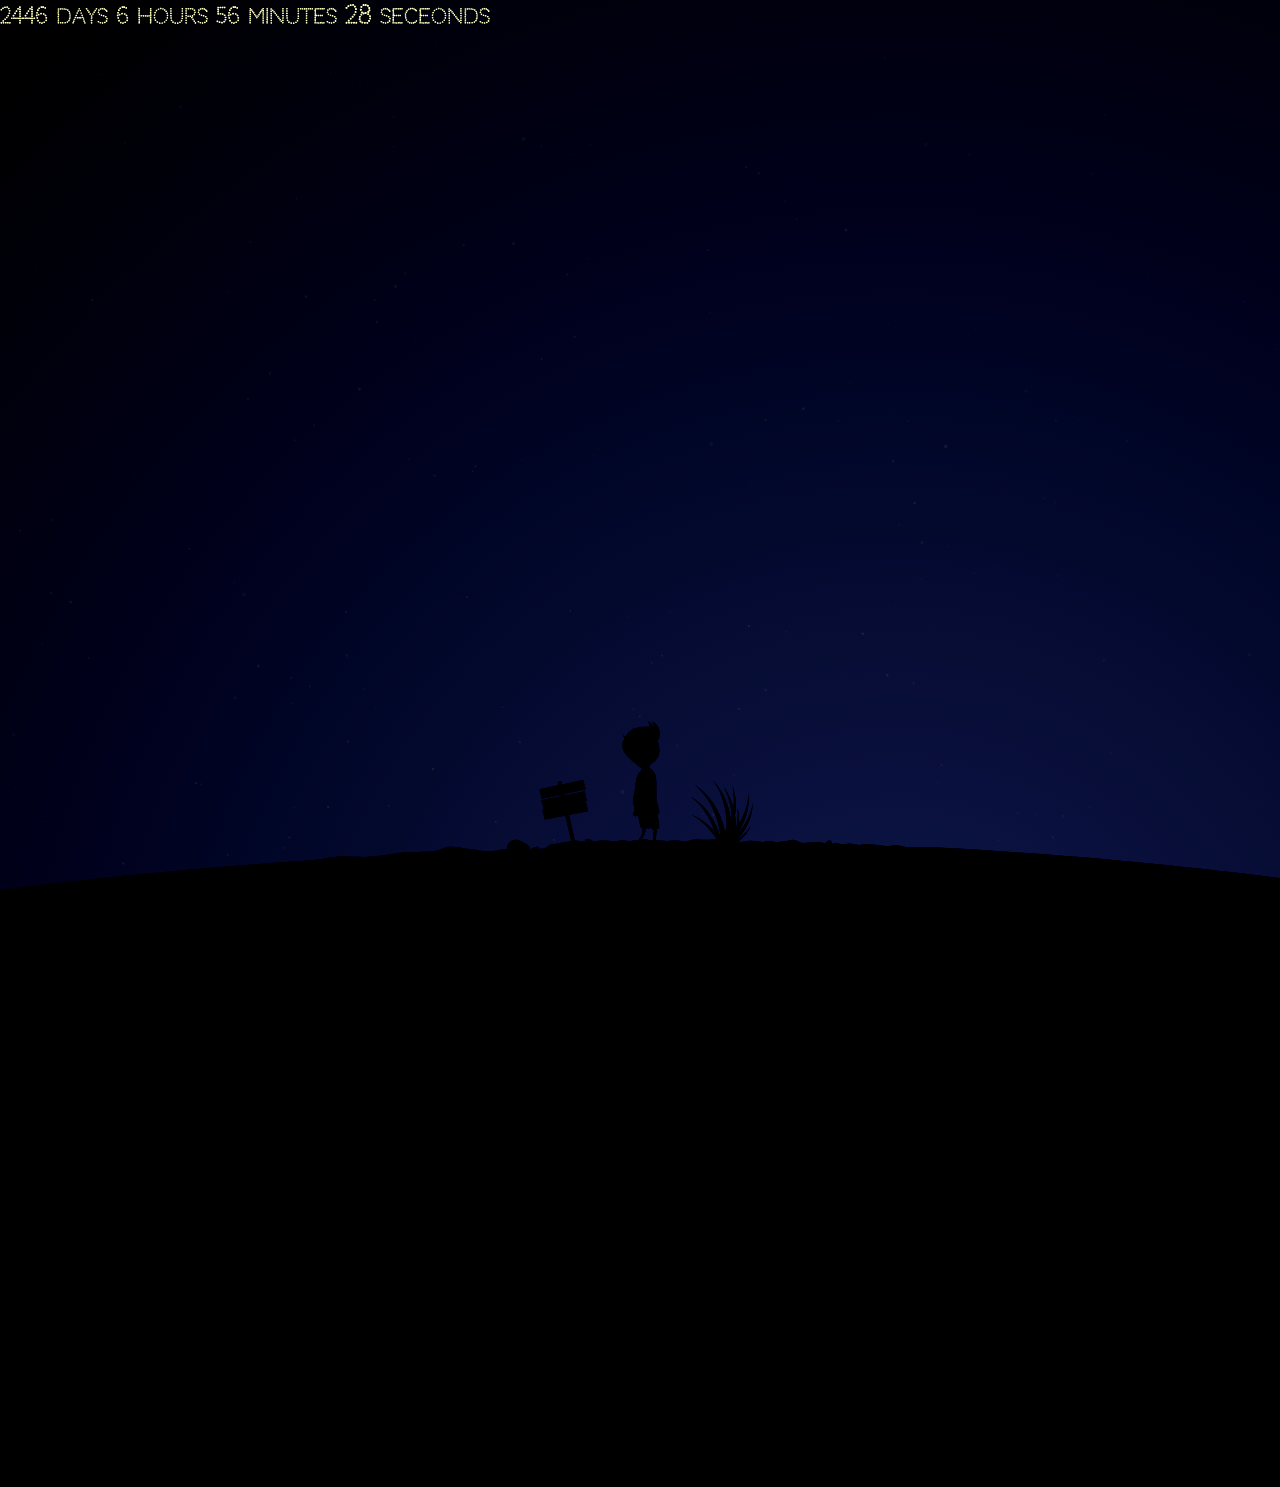
==== al❤hann.html @ 1cc3ec35 "F_V" ====
<!DOCTYPE html>
<html lang="en" >
<head>
  <meta charset="UTF-8">
  <title>CodePen - First Valentine❤</title>
  <meta name="viewport" content="width=device-width, initial-scale=1">
<link href="https://fonts.googleapis.com/css?family=Codystar:300,400|Concert+One&amp;subset=latin-ext" rel="stylesheet"><link rel="stylesheet" href="./style.css">

</head>
<body>
<!-- partial:index.partial.html -->
<html>

<head>
    <meta charset="UTF-8">
    <meta name="viewport" content="width=device-width, initial-scale=1.0, maximum-scale=1.0, user-scalable=no" />
    <title></title>
</head>

<body>

   
      

  
    <div class="container">
        <div class="content">
          
          
          
          
          
          
          
          <b style="font-family: Codystar, cursive;color:#FFFFBB;font-size:20px;filter:blur(0px)"> 
          
            
            
            
           
            
            
            
             
       
        <span id="timeid1" style="font-size:22px">
        </span>
        DAYS
        <span id="timeid2" style="font-size:22px">
        </span>
        HOURS
        <span id="timeid3" style="font-size:22px">
        </span>
        MINUTES
        <span id="timeid4" style="font-size:25px">
        </span>
        SECEONDS
            
            
            
            
            
            
            
       </b>
  
        <script type="text/javascript">
            function loveTime() {
                var date = new Date() - new Date(2019,11,12) + 30*24*60*60*1000 
                var days = Math.floor(date / 1000 / 60 / 60 / 24) // 从这里开始
                var daysmod = date - days * 24 *60 * 60 * 1000 
                var hours = Math.floor(daysmod / 1000 / 60 / 60) 
                var hoursmod = date - (days * 24 *60 * 60 * 1000) - (hours * 1000 * 60 * 60) 
                var minutes = Math.floor(hoursmod / 1000 / 60)
                var minutesmod = date - (days * 24 *60 * 60 * 1000) - (hours * 1000 * 60 * 60) - (minutes * 1000 * 60)
                var seconds = Math.floor(minutesmod / 1000) // 到这里结束，是将总毫秒转化成对应天数+小时数+分钟数+秒数的转换方法
                var daysshow = document.getElementById("timdid1");
                var ds = document.getElementById("timeid1");
                var hs = document.getElementById("timeid2");
                var ms = document.getElementById("timeid3");
                var ss = document.getElementById("timeid4");
                ds.innerHTML = days;
                hs.innerHTML = hours;
                ms.innerHTML = minutes;
                ss.innerHTML = seconds;


            }
            // 使用定时器实现每一秒写一次时间
            loveTime();
            setInterval("loveTime();",1000);

        </script>
      

            </b>
          
          
          
          
             
            <canvas id="universe"></canvas>
            <canvas id="canvas"></canvas>
            <div id="footer" class="fadeInUp">
                <svg id="scene" x="0px" y="0px" width="1600px" height="315px">
                    <path id="ground" d="M0,316.4209c0,0,157.7119-35.416,469-56c7.3833-0.4883,23.7876-3.5488,31.3335-4.0166
                  c3.7681-0.2334,19.4302,0.9424,28.3335,0.3506c17.1494-1.1396,30.9072-4.2734,38.333-4.6836
                  c7.5972-0.4189,18.4058,0.3799,27.6665-0.9834c5.7075-0.8408,10.1318-4.042,14.9248-4.2705
                  c7.8369-0.373,24.5693,3.6084,34.4087,4.2705c11.0586,0.7432,15.2656-1.8135,24.3335-2.1523c10.0576-0.376,20.4629,1.3867,28.6665,0
                  c3.5957-0.6074,4.4194,0.4209,7.7227-0.7715c1.4927-0.5391,5.8179-3.5693,6.9438-4.2432c3.8335,0.667,6.1426-1.0732,9.917-1.167
                  c2.2739-0.0566,3.9673-0.9072,6.249-0.9609c2.2725-0.0537,5.5547-1.2383,7.8345-1.2881c2.25-0.0498,3.498,1.0352,5.7554,0.9883
                  c2.9648-0.0615,7.9341,0.3164,10.9111,0.2607c2.2461-0.042,2.4976-0.5195,4.7505-0.5586c2.9663-0.0518,2.1045-0.5615,5.0825-0.6074
                  c1.5811-0.0244,6.9976,0.4131,8.582,0.3896c0.8887-0.0127,2.6113,0.373,3.5015,0.3604c1.5527-0.0215,2.2739-0.4404,3.8296-0.4609
                  c1.416-0.0186,2.0854-0.8555,3.5039-0.873c1.0835-0.0127,2.9155,0.7939,4.0005,0.7813c1.1104-0.0127,3.5542,0.4805,4.666,0.4688
                  c1.3047-0.0137,1.2773-0.5332,2.584-0.5459c1.415-0.0137,1.165-0.4414,2.5825-0.4541c0.916-0.0078,3.499,0.3984,4.416,0.3906
                  c1.499-0.0127,1.833,0.6221,3.3345,0.6104c1.3296-0.0098,3.8267-0.666,5.1587-0.6748c1.3335-0.0088,2.8389-0.6514,4.1743-0.6592
                  c1.3335-0.0078,2.4971,0.6191,3.8325,0.6123c2.5518-0.0127,7.3579,0.3965,9.9175,0.3877c5.3169-0.0176,5.5796-0.4063,10.9297-0.4063
                  c1.8379,0,6.7031,1.3184,8.3203,1.2402c2.1055-0.1016,3.7139-1.6572,5.5283-1.7969c3.9541-0.3037,7.3262-0.5732,10.5986-0.2598
                  c6.248,0.5977,12.1973-0.8125,21.207-0.7539c1.7266,0.0107,15.7813,3.085,17.5,3.0977c3.4014,0.0254,6.6191-1.3398,9.9971-1.3066
                  c4.1221,0.041,8.2275,1.2529,12.3369,1.3066c2.0752,0.0273,4.1543-1.1084,6.2314-1.0771c3.3662,0.0498,4.5547,1.0166,7.9346,1.0771
                  c2.1104,0.0381,6.4063-0.834,8.5264-0.792c2.7021,0.0537,4.4766-1.6729,7.2002-1.6113c2.9277,0.0654,7.6465,3.1641,10.6074,3.2393
                  c4.8359,0.123,8.8809-0.9854,13.832-0.8359c2.5029,0.0752,11.8818,2.0498,14.375,2.1289c1.8398,0.0586,2.499-1.2188,4.334-1.1582
                  c2.1689,0.0713,4.5049,1.209,6.666,1.2832c2.6699,0.0908,4.3398-0.916,6.998-0.8203c3.3379,0.1201,6.0566,1.3193,9.377,1.4453
                  c4.001,0.1514,4.7764-1.1602,8.75-1c3.1836,0.1289,16.834,1.9912,20,2.125c4.0059,0.1699,4.0029-0.9004,7.9814-0.7227
                  c6.8594,0.3076,7.9102,1.7656,14.6855,2.0977c8.916,0.4365,23.5254-0.2432,32.293,0.2344
                  c6.7168,0.3662,13.3896,0.7432,20.0186,1.1318C1458.8545,268.4941,1680,316.4209,1680,316.4209H0z" />
                    <path id="stone1" d="M680.3335,250.7549c7.3335,0.333,13.6665-1.2549,6-6.4609s-14.333-7.1221-18.6665,0.8359
                  S680.3335,250.7549,680.3335,250.7549z" />
                    <path id="stone2" d="M750.5,243.1709c3.25,0,2.5-3.707-1.75-4.2285s-5,3.7285-3,4.2285S750.5,243.1709,750.5,243.1709z" />
                    <path id="stone3" d="M988.4893,243.8242c2.8857,0.3467,4.8438,1.2627,3.0107-2.0703s-7.3955,1.3555-5.2031,1.7129
                  S988.4893,243.8242,988.4893,243.8242z" />
                    <path id="stone4" d="M697,248.9355c2.0142-0.2021,2.1665-2.0156,1-2.1816s-9.1543,1.8398-5.9937,2.6699S697,248.9355,697,248.9355z" />
                    <g id="greens" transform="translate(850, 180)">
                        <g>
                            <path d="M36.3877,59.4268C33.0576,18.9482,6.4658,4.522,6.4658,4.522s22.4834,16.1426,24.4414,54.2251
      C32.8657,96.8311,36.3877,59.4268,36.3877,59.4268z" />
                            <path d="M41.8496,83.1641C31.1572,43.98,2.3711,34.6738,2.3711,34.6738s25.063,11.7471,33.9668,48.8271
      C45.2441,120.5791,41.8496,83.1641,41.8496,83.1641z" />
                            <path d="M31.3955,60.7207C23.7139,25.7979,2.5381,16.9541,2.5381,16.9541s18.4165,10.9277,24.7925,43.9502
      C33.7061,93.9258,31.3955,60.7207,31.3955,60.7207z" />
                            <path d="M40.4517,62.0068C47.9473,21.6187,25.4009,0.1914,25.4009,0.1914s18.0098,21.9634,9.7896,59.6357
      C26.9722,97.499,40.4517,62.0068,40.4517,62.0068z" />
                            <path d="M41.9414,69.4316c13.0313-38.9565-6.3218-63.3062-6.3218-63.3062s14.7856,24.251,1.4141,60.4185
      C23.6621,102.709,41.9414,69.4316,41.9414,69.4316z" />
                            <path d="M29.4976,87.9092c27.4097-30.5938,19.2993-60.6226,19.2993-60.6226s3.958,28.1255-22.6606,56.0249
      C-0.4775,111.2109,29.4976,87.9092,29.4976,87.9092z" />
                            <animateTransform attributeName="transform" type="skewX" values="0;10;0" begin="0s" dur="5.5s" fill="freeze" repeatCount="indefinite" />
                            <animateMotion type="translate" values="0,0;-10,0;0,0" begin="0s" dur="5.5s" fill="freeze" repeatCount="indefinite" />
                        </g>
                        <g>
                            <path d="M34.9995,60.4189C56.0713,30.6665,46.1133,5.4014,46.1133,5.4014S52.2559,29.4746,31.6235,56.79
      C10.9917,84.1035,34.9995,60.4189,34.9995,60.4189z" />
                            <path d="M36.3047,64.5391c28.4629-23.4443,25.3262-51.189,25.3262-51.189s-0.293,25.4971-27.6851,46.6538
      C6.5552,81.1631,36.3047,64.5391,36.3047,64.5391z" />
                            <path d="M33.0449,70.502c31.4424-19.2637,32.1875-47.1748,32.1875-47.1748s-3.8291,25.208-33.897,42.3584
      C1.271,82.833,33.0449,70.502,33.0449,70.502z" />
                            <path d="M13.8237,76.0244c36.5039-5.2158,48.2563-30.543,48.2563-30.543S48.5693,67.1045,14.168,70.9248
      C-20.2324,74.749,13.8237,76.0244,13.8237,76.0244z" />
                            <animateTransform attributeName="transform" type="skewX" values="0;15;0" begin="0s" dur="5s" fill="freeze" repeatCount="indefinite" />
                            <animateMotion type="translate" values="0,0;-15,0;0,0" begin="0s" dur="5s" fill="freeze" repeatCount="indefinite" />
                        </g>
                    </g>
                    <g id="sign" transform="translate(700, 180)">
                        <polygon points="21.2168,1.1143 20.6665,1.5459 19.7593,1.4473 19.229,1.4209 18.9707,1.6274 18.6665,1.9004 17.6865,1.9219
    37.3516,87.8877 40.8828,87.0791   " />
                        <polygon points="45.4111,9.5537 2.4258,18.7158 1.563,18.498 1.4585,17.2114 0.8291,15.583 0.9165,14.3364 0.0908,12.6548
    0.2085,12.0864 -0.1924,11.5308 -0.3296,9.271 43.3408,-0.0376 43.4766,0.5015 43.334,0.9629 43.6533,1.2046 43.8232,1.8784
    43.8965,2.7754 44.2217,3.459 44.625,5.0576 45.041,7.5459 45.2637,7.5962 45.6191,9.0073  " />
                        <polygon points="47.0078,20.8545 4.2368,29.5503 3.5933,28.5903 3.3965,26.9746 2.4683,24.5137 2.8398,24.1372 2.2676,23.7847
    1.9834,22.7563 2.2417,22.3394 1.7388,21.8706 1.2627,20.1426 44.8281,11.2852 45.082,12.4014 45.0723,12.9517 45.3281,13.481
    45.752,15.3369 46.0273,17.7524 46.4219,18.2803  " />
                        <polygon points="47.666,31.168 4.7803,39.4023 4.251,37.4004 4.4429,36.1895 3.6465,35.1123 3.0142,32.7178 3.2754,32.1025
    2.7461,31.7046 2.2676,29.8945 45.9268,21.5107 46.0762,22.2007 45.9512,22.8423 46.2783,23.1372 46.6777,24.9795 46.5234,25.4795
    47.3027,27.8667 47.8086,30.2017   " />
                    </g>
                    <g id="boy_1_">
                        <g id="boy">
                            <path d="M800.7324,167.6929c0,0-7.9688-6.5039-9.7197-8.041c-1.751-1.5366-7.9331-6.5039-8.7197-13.0435
      c-0.7861-6.5396,6.0752-15.188,17.7969-16.1885c11.7207-1.0005,12.9727,1.0366,14.1514,2.7163
      c1.1787,1.6792,5.7178,11.1494,5.0752,18.6538c-0.6445,7.5049-5.6826,10.1133-9.7559,13.3652
      C805.4863,168.4072,800.7324,167.6929,800.7324,167.6929z" />
                            <path d="M810.7031,169.2109c-1.0723-1.3037-1.3574-2.9556-1.1426-4.0645c0.2139-1.1084-8.041,0.1128-8.8281,2.542
      c1.6445,1.6787,0.751,3.146-0.5,4.1108c-1.25,0.9648-1.6797,1.502-1.9297,1.8237c0.0361,0.5361,0,0.9653,0,0.9653
      s-1.4297,1.7153-2.2871,6.5396s-0.6787,6.79-0.9648,8.3267c-0.2852,1.5366-1.4648,5.9678-1.751,10.292s0,4.5742,0,4.5742
      s1.251,1.7153,1.1436,4.0742s-1.2705,5.6099-1.2705,5.6099s0.2344,1.8945,1.8779,2.252c1.6445,0.3574,2.3594-0.6436,2.3594-0.6436
      s1.0713,1.3223,1.75,4.0742c0.6797,2.752,0.6436,6.79,1.8945,7.9688c1.251,1.1797,1.6074,0.3223,1.6074,0.3223
      s0.4648,3.3975-0.9277,6.6855c-1.3945,3.2881-4.1465,6.7568-4.1465,6.7568h11.0781c0,0,1.5723-3.5234-7.1113-2.2363
      c3.252-4.0742,3.8955-6.1934,4.0391-11.125c1.8223,0.5,4.252,0.6738,4.9316-0.3271c0.5352,1.3223,2.4297,2.1787,3.3584,1.7139
      c-0.2139,3.7168-1.0713,12.1846-1.0713,12.1846l9.0049,0.2852c0,0-0.751-3.2168-6.29-1.4307
      c1.001-6.7891,1.3584-11.5068,1.3584-11.5068s1.3584,0.1074,1.8584-0.3926c0.5-0.501,0.6787-5.3252-0.4648-9.9346
      c-1.1436-4.6104-0.5-4.4678-0.5-4.4678s1.75-0.8213,1.5-2.8584s-0.8574-3.6807-1.5352-5.5391
      c0.4639-0.1074,1-0.7861-0.6797-2.7158c-0.2148-2.5015-0.9648-6.3242-0.6436-7.6465s0.2148-2.8232-0.1787-4.3599
      c0-2.4302,0.7148-13.1509-1.25-17.0103c-1.9658-3.8594-2.5371-3.5737-2.5371-3.5737S812.5977,169.0142,810.7031,169.2109z" />
                        </g>
                        <g transform="translate(783, 122)">
                            <g>
                                <path d="M35.3506,17.9644c2.9834-3.71,5.9824-15.2095-3.1846-18.3765c2.668,3.833,1.168,5.6665,1.168,5.6665
  S32,1.2549,28.666-0.4121c1.5,3.1665,0,5,0,5S20.5,8.9209,24.5,13.2544S35.3506,17.9644,35.3506,17.9644z" />
                                <animateTransform attributeName="transform" type="skewX" values="0;30;0" begin="0s" dur="4s" fill="freeze" repeatCount="indefinite" />
                                <animateMotion type="translate" values="0,0;-10,0;0,0" begin="0s" dur="4s" fill="freeze" repeatCount="indefinite" />
                            </g>
                            <g>
                                <path d="M27.125,6.2334c-1.8125-0.625-2.0625-1.9375-4.375-2.25c1,0.8125,1.125,1.6875,1.125,1.6875S21.5,4.3584,19.0625,3.9834
  c1.3125,0.75,2,1.875,2,1.875s-3.25-0.75-5.875-0.75c1.125,0.3125,1.125,0.6875,1.125,0.6875S10.75,5.8584,8.6875,7.4834
  c1,0.125,0.9375,0.6714,0.9375,0.6714s-4.25,1.5786-5.375,3.7661c0.875-0.4375-0.8125,1.8125-0.8125,1.8125s0.75,1.375-0.3125,1.125
  S0.5,14.1084,0.5,12.5459c-0.5,2.1875,0.6924,2.5767,1.4375,3.3125c-0.0625,1-0.9375,2.6494-1.25,2.106s0.8594,0.4282,0.0547,2.4731
  c-0.8047,2.0459-1.1533,3.7432-0.5103,6.5195s2.7056,4.5264,3.5181,6.2139s0.5-1.6875,0.5-1.6875L27.125,6.2334z" />
                            </g>
                        </g>
                    </g>
                </svg>
            </div>
        </div>
    </div>
 
</body>
    <script>
      
        function timer() {
            var start = new Date(2018, 12, 11); 
            var t = new Date() - start;
            var h = ~~(t / 1000 / 60 / 60 % 24);
            if (h < 10) {
                h = "0" + h;
            }
            var m = ~~(t / 1000 / 60 % 60);
            if (m < 10) {
                m = "0" + m;
            }

            var s = ~~(t / 1000 % 60);
            if (s < 10) {
                s = "0" + s;
            }
            document.getElementById('d').innerHTML = ~~(t / 1000 / 60 / 60 / 24);
            document.getElementById('h').innerHTML = h;
            document.getElementById('m').innerHTML = m;
            document.getElementById('s').innerHTML = s;
        }
        timer();
        setInterval(timer, 1000);
    </script>
</html>
<!-- partial -->
  <script  src="./script.js"></script>

</body>
</html>
---- style.css ----
/*alps_2019_2_13
*/@import url(https://fonts.googleapis.com/css?family=Satisfy);

html
body {
    padding: 0px;
    margin: 0px;
    width: 100%;
    height: 100%;
    position: fixed;
}

body {
    display: -webkit-box;
    display: -webkit-flex;
    display: -ms-flexbox;
    display: flex;
    -webkit-box-pack: center;
    -webkit-justify-content: center;
    -ms-flex-pack: center;
    justify-content: center;
    -webkit-box-align: center;
    -webkit-align-items: center;
    -ms-flex-align: center;
    align-items: center;
    -webkit-filter: contrast(120%);
    filter: contrast(120%);
    background-color: black;
}

.container {
    width: 100%;
    height: 100%;
    background-image: radial-gradient(1600px at 70% 120%, rgba(33, 39, 80, 1) 8%, #020409 100%);

}

.content {
    width: inherit;
    height: inherit;
}

#universe {
    width: 100%;
    height: 100%;
}

#footerContent {
    font-family: sans-serif;
    font-size: 110%;
    color: rgba(200, 220, 255, .3);
    width: 100%;
    position: fixed;
    bottom: 0px;
    padding: 20px;
    text-align: center;
    z-index: 20;
}

#footer {
    position: absolute;
    bottom: 0px;
    height: 300px;
    width: 100%;
}

#scene {
    height: 100%;
    position: absolute;
    left: 50%;
    margin-left: -800px;
}

a {
    text-decoration: none;
    color: rgba(200, 220, 255, 1);
    opacity: .4;
    -webkit-transition: opacity .4s ease;
    transition: opacity .4s ease;
}

a:hover {
    opacity: 1;
}

#canvas{
    margin: 200px auto;
}
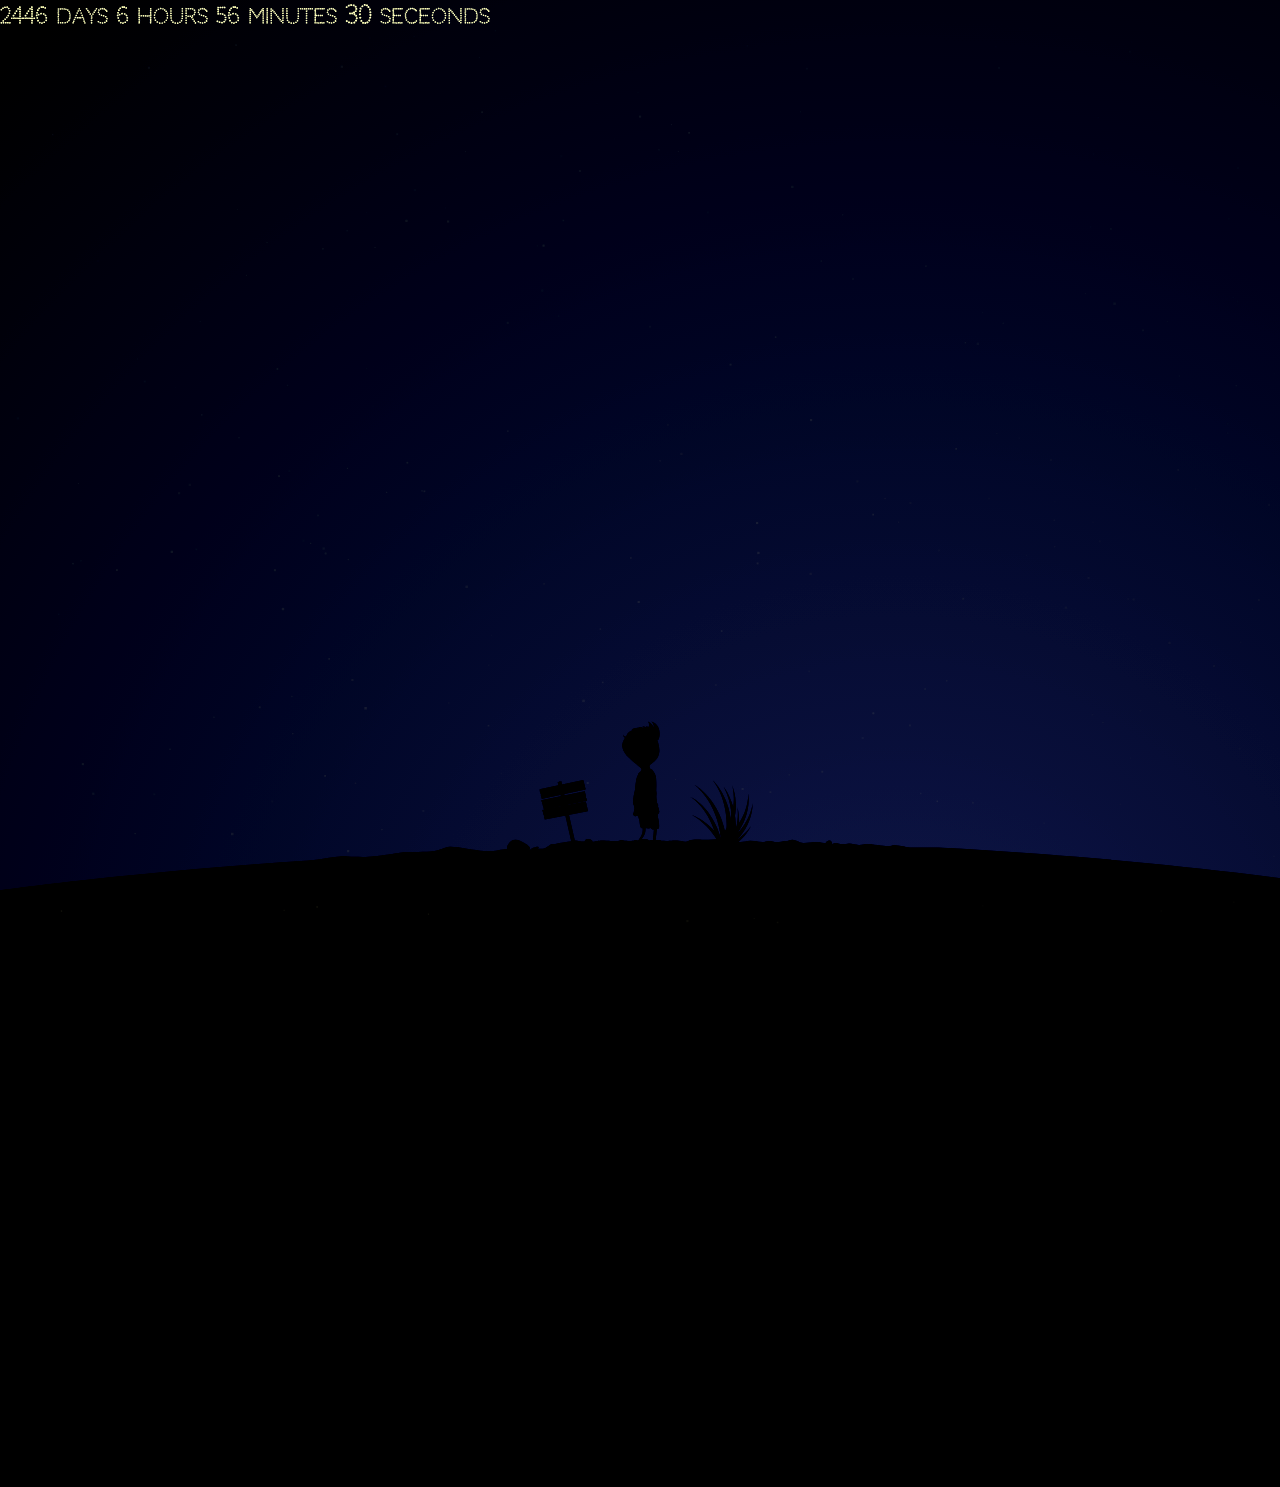
==== commit f76f4505: "Update al❤hann.html" ====
--- a/al❤hann.html
+++ b/al❤hann.html
@@ -2,7 +2,7 @@
 <html lang="en" >
 <head>
   <meta charset="UTF-8">
-  <title>CodePen - First Valentine❤</title>
+  <title>First Valentine❤</title>
   <meta name="viewport" content="width=device-width, initial-scale=1">
 <link href="https://fonts.googleapis.com/css?family=Codystar:300,400|Concert+One&amp;subset=latin-ext" rel="stylesheet"><link rel="stylesheet" href="./style.css">
 
